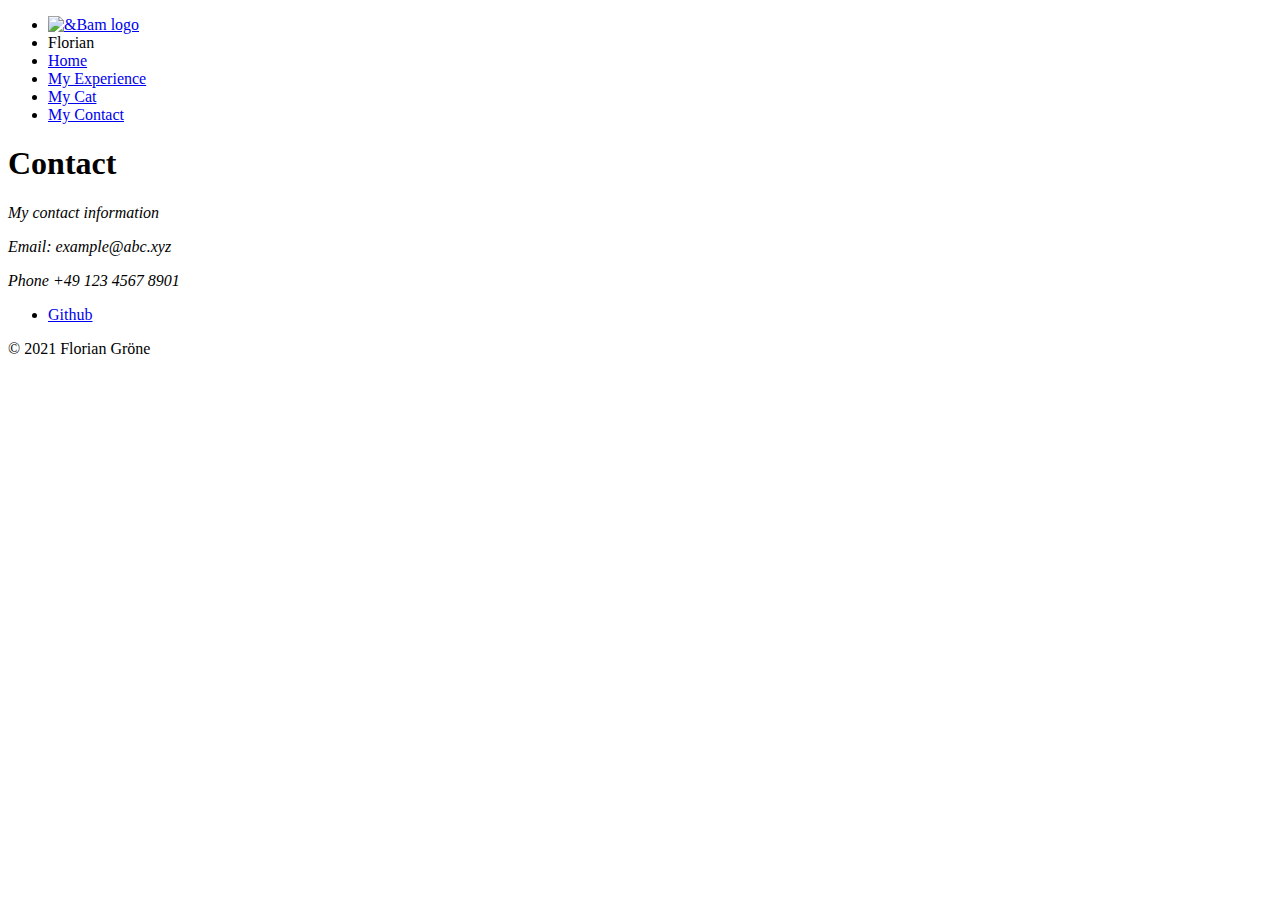
==== html/contact.html @ e944e022 "Added old files from old projects" ====
<!DOCTYPE html>
<html lang="en">
    <head>
        <link rel="stylesheet" href="styles.css">
        <meta charset="utf-8">
        <meta name="viewport" content="width=device-width, inital-scale=1,0">
        <title>Contact</title>
        <link href="https://fonts.googleapis.com/css?family=Muli%7CRoboto:400,300,500,700,900" rel="stylesheet">
    </head>
    <body>
        <header id="header-experience">
            <nav class="main-nav">
                <ul class="nav">
                    <li><a href="https://andbam.co/" target="_blank"><img id="logo" src="images/logo.png" alt="&Bam logo"></a></li>
                    <li class="name">Florian</li>
                    <li><a href="index.html" class="right-nav">Home</a></li>
                    <li><a href="experience.html" class="right-nav">My Experience</a></li>
                    <li><a href="my-cat.html" class="right-nav">My Cat</a></li>
                    <li><a href="contact.html" class="right-nav">My Contact</a></li>
                </ul>
            </nav>
            <h1 class="experience-title">Contact</h1>
        </header>
        <main>
            <section >
                <address class="address">
                    <p><em>My contact information</em></p>
                    <p><em>Email:</em> example@abc.xyz</p>
                    <p><em>Phone</em> +49 123 4567 8901</p>
                </address>
            </section>
        </main>
        <footer>
            <ul>
                <li><a href="https://github.com/florian-bam" target="_blank" class="social github">Github</a></li>
            </ul>
            <p>&copy; 2021 Florian Gröne</p>
        </footer>
    </body>
</html>
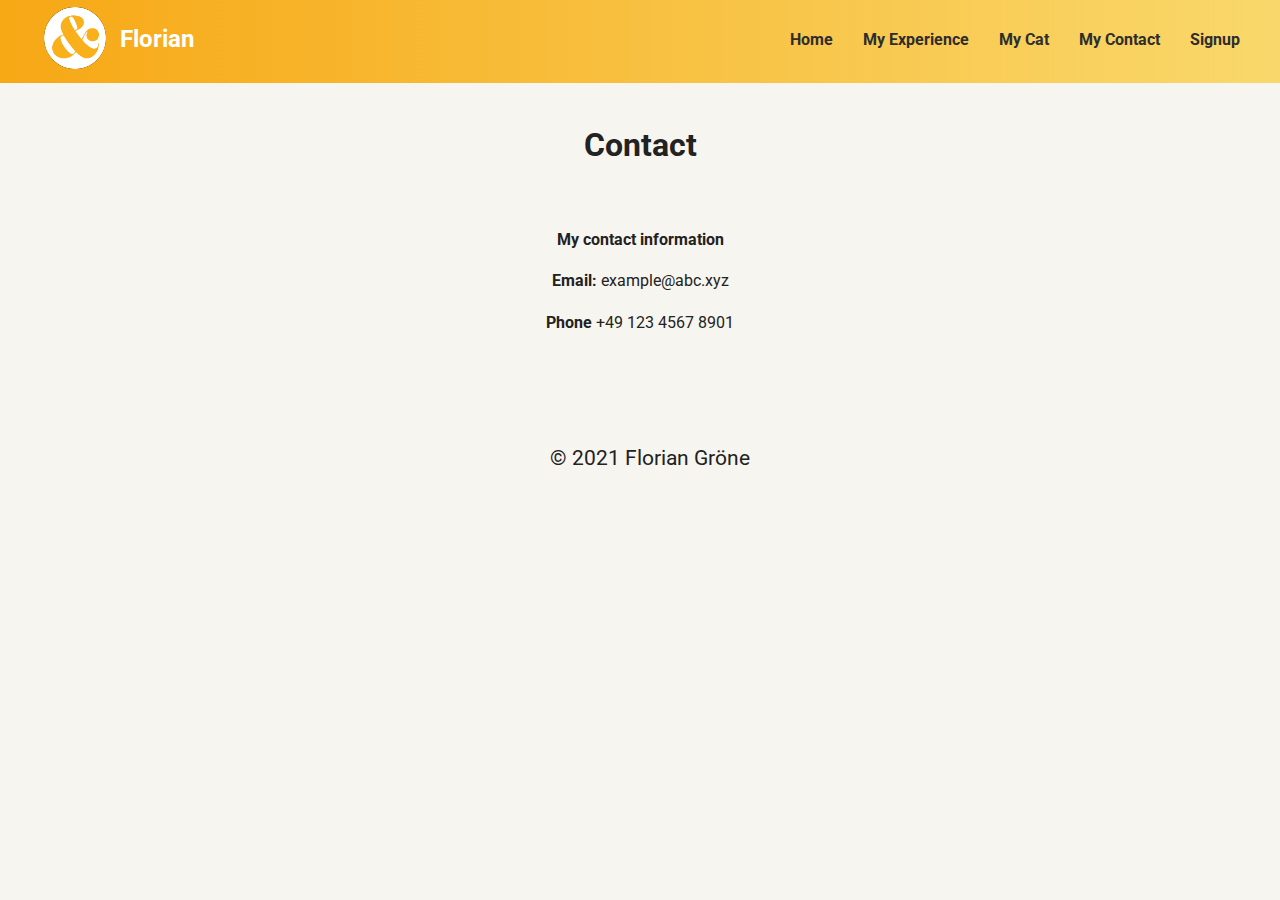
==== commit f72d6e47: "fixed links and included form, starting to allign header for mobile" ====
--- a/html/contact.html
+++ b/html/contact.html
@@ -1,7 +1,7 @@
 <!DOCTYPE html>
 <html lang="en">
     <head>
-        <link rel="stylesheet" href="styles.css">
+        <link rel="stylesheet" href="../css/styles.css">
         <meta charset="utf-8">
         <meta name="viewport" content="width=device-width, inital-scale=1,0">
         <title>Contact</title>
@@ -11,12 +11,13 @@
         <header id="header-experience">
             <nav class="main-nav">
                 <ul class="nav">
-                    <li><a href="https://andbam.co/" target="_blank"><img id="logo" src="images/logo.png" alt="&Bam logo"></a></li>
+                    <li><a href="https://andbam.co/" target="_blank"><img id="logo" src="../images/logo.png" alt="&Bam logo"></a></li>
                     <li class="name">Florian</li>
-                    <li><a href="index.html" class="right-nav">Home</a></li>
+                    <li><a href="../index.html" class="right-nav">Home</a></li>
                     <li><a href="experience.html" class="right-nav">My Experience</a></li>
                     <li><a href="my-cat.html" class="right-nav">My Cat</a></li>
                     <li><a href="contact.html" class="right-nav">My Contact</a></li>
+                    <li><a href="form.html" class="right-nav">Signup</a></li>
                 </ul>
             </nav>
             <h1 class="experience-title">Contact</h1>
--- a/css/styles.css
+++ b/css/styles.css
@@ -0,0 +1,294 @@
+/* Global Layout Set-up */
+* { 
+  box-sizing: border-box;
+}
+  
+body {
+  margin: 0;
+  padding: 0;
+  text-align: center;
+  font-family: 'Roboto', sans-serif;
+  color: #222;
+  background: #f7f5f0;
+}
+/* Link Styles */
+
+a {
+  text-decoration: none;
+  color: rgb(46, 45, 45);
+}
+a:hover {
+  color: #6633ff;
+}
+
+/* Section Styles */
+
+.main-nav {
+  width: 100%;
+  background: linear-gradient(to right, rgba(247, 168, 21) 0%, rgba(249, 216, 107, 1) 100%);
+  min-height: 70px;
+  position: fixed;
+  text-align: center;
+}
+.nav {
+  display: flex;
+  justify-content: space-around;
+  font-weight: 700;
+  list-style-type: none;
+  padding: 0;
+}
+
+.nav .name {
+    display: block;
+    margin-right: auto;
+    color: white;
+}
+
+.name {
+  margin-left: 60px;
+  font-size: 1.5em;
+}
+.nav li {
+  padding: 5px 10px 10px 10px;
+}
+.nav a {
+  transition: all .5s;
+}
+.nav a:hover {
+  color: white
+}
+header {
+  text-align: center;
+  background: url('../images/Alicantenyawebb\ \(1\).png') no-repeat top center ;
+  background-size: cover;
+  overflow: hidden;
+}
+header {
+  line-height: 1.5;
+}
+header .profile-image {
+  margin-top: 130px;
+  width: 150px;
+  height: auto;
+  border-radius: 50%;
+  border: 3px rgba(247, 168, 21, .9) solid;
+  transition: all .5s;
+}
+header .profile-image:hover {
+  transform: scale(1.2) rotate(360deg);
+}
+.tag {
+  background-color: #efefef;
+  color: black;
+  padding: 10px;
+  border-radius: 5px;
+  display: table;
+  margin: 10px auto;
+} 
+.location {
+  background-color: #fff;
+  color: rgb(247, 168, 21);
+  font-weight: 900;
+  letter-spacing: 3px;
+}
+.card {
+  margin: 30px;
+  padding: 20px 40px 40px;
+  width: -webkit-fill-available;
+  max-width: 600px;
+  text-align: left;
+  background: #fff;
+  border-bottom: 4px solid #ccc;
+  border-radius: 6px;
+  transition: all .5s;
+}
+.card:hover {
+  border-color: rgb(252,15,72);
+}
+
+ul.skills {
+  padding: 0;
+  text-align: center;
+}
+
+.skills li {
+  border-radius: 6px;
+  display: inline-block;
+  background: #ff9904;
+  color: white;
+  padding: 5px 10px;
+  margin: 2px;
+}
+
+.skills li:nth-child(odd) {
+  background: rgb(252,15,72);
+}
+
+footer {
+  width: 100%;
+  min-height: 30px;
+  padding: 20px 0 40px 20px;
+}
+
+footer .copyright {
+  top: -8px;
+  font-size: .75em;
+}
+
+footer ul {
+  list-style-type: none;
+  margin: 0;
+  padding: 0;
+}
+
+footer ul li {
+  display: inline-block;
+}
+
+a.social {
+  display: inline-block;
+  text-indent: -9999px;
+  margin-left: 5px;
+  width: 30px;
+  height: 30px;
+  background-size: 30px 30px;
+  opacity: .4;
+  transition: all .5s;
+}
+a.twitter {
+  background-image: url(images/twitter.svg);
+}
+a.linkedin {
+  background-image: url(images/linkedin.svg);
+}
+a.github {
+  background-image: url(images/github.svg);
+}
+a.social:hover {
+  opacity: 1;
+}
+.clearfix {
+  clear: both;
+}
+/* Florian start */
+#logo {
+  width: 70px;
+  height: auto;
+  border-radius: 50%;
+  position:fixed;
+  display: block;
+  margin-top: -18px;
+  padding: 4px;
+  text-align: center;
+  transition: all 0.5s;
+}
+#logo:hover {
+  transform: scale(1.2);
+}
+.my-experience {
+  text-align: left;
+  padding-left: 15px;
+}
+
+.right-nav {
+  display: inline-block;
+  margin-top: 7px;
+  margin-left: 10px;
+}
+
+.experience-title {
+  display: inline-block;
+  text-align: center;
+  top: auto;
+  padding-top: 100px;
+}
+
+#main-experience {
+  margin-top: -20px;
+}
+
+#header-experience {
+  background: none;
+  min-height: 0px;
+}
+h5 {
+  text-align:center;
+  font-style: italic;
+  font-weight: normal;
+}
+
+h2 {
+  text-align: center;
+}
+h3 {
+  text-align: center;
+}
+/* different .card, because 3 per row, not 2 */
+.card-experience {
+  margin: 30px;
+  padding: 20px 40px 40px;
+  width: -webkit-fill-available;
+  text-align: left;
+  background: #fff;
+  border-bottom: 4px solid #ccc;
+  border-radius: 6px;
+  transition: all .5s;
+}
+.card-experience:hover {
+  border-color: rgb(252,15,72);
+}
+address em {
+  font-weight: bold;
+  font-style: normal;
+}
+.address {
+  font-style: normal;
+}
+.kisa {
+  border-radius: 50%;
+  max-height: 300px;
+  max-width: 300px;
+  border: 12px rgba(247, 168, 21, .5) solid;
+}
+.article-kisa {
+  margin-top: -20px;
+}
+/* Florian end */
+
+/* Styles for larger screens */
+@media screen and (min-width: 720px) {
+  
+  .flex {
+      display: -ms-flexbox;      /* TWEENER - IE 10 */
+      display: flex; 
+      max-width: 1200px;
+      -ms-flex-pack: distribute;
+      justify-content: space-around;
+      margin: 0 auto;
+  }
+
+  header {
+    min-height: 470px;
+  }
+
+  .nav {
+    padding: 0 30px;
+  }
+
+
+  main {
+    padding-top: 20px;
+  }
+
+  main p {
+    line-height: 1.6em;
+  }
+
+  footer {
+    font-size: 1.3em;
+    max-width: 1200px;
+    margin: 40px auto;
+  }
+
+}
+
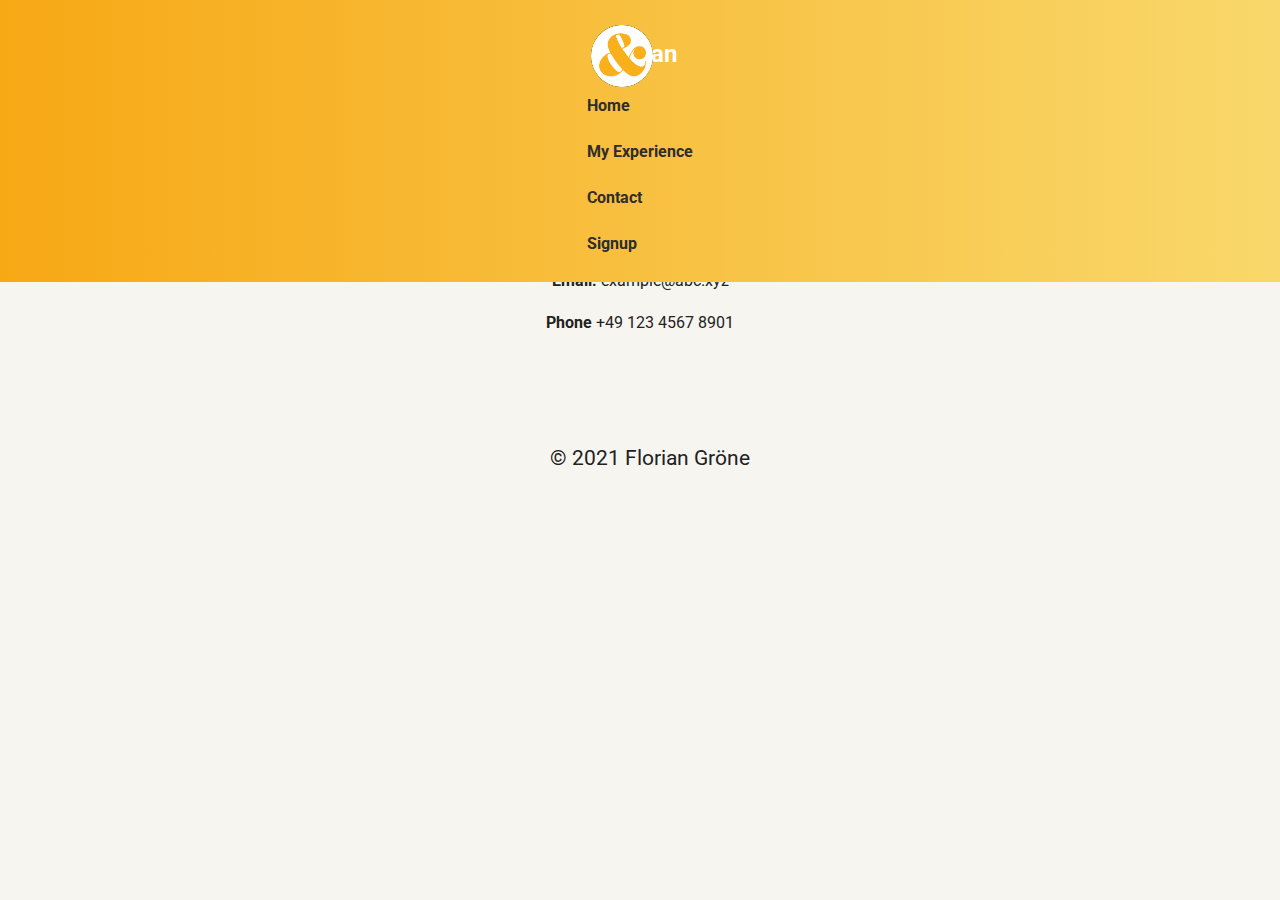
==== commit b067e9a0: "tried to figure out mobile header. probably failed" ====
--- a/html/contact.html
+++ b/html/contact.html
@@ -15,8 +15,7 @@
                     <li class="name">Florian</li>
                     <li><a href="../index.html" class="right-nav">Home</a></li>
                     <li><a href="experience.html" class="right-nav">My Experience</a></li>
-                    <li><a href="my-cat.html" class="right-nav">My Cat</a></li>
-                    <li><a href="contact.html" class="right-nav">My Contact</a></li>
+                    <li><a href="contact.html" class="right-nav">Contact</a></li>
                     <li><a href="form.html" class="right-nav">Signup</a></li>
                 </ul>
             </nav>
--- a/css/styles.css
+++ b/css/styles.css
@@ -255,6 +255,57 @@
 }
 /* Florian end */
 
+/* Fixing header for mobile */
+/* ================ */
+nav>.name {
+  color: #fff;
+  list-style: none;
+  margin-left: 0;
+  margin-top: 20px;
+  font-weight: 700;
+}
+#logo {
+  margin-top: 0;
+}
+li {
+  list-style: none;
+}
+.right-nav {
+  margin-left: 0;
+}
+.nav {
+  display: flex;
+  flex-direction: row;
+  align-items: center;
+}
+.m-nav-left {
+  display: flex;
+  flex-direction: column;
+  flex: 1 50%;
+  align-items: center;
+  margin-top: 7px;
+}
+.m-nav-right {
+  display: flex;
+  flex-direction: column;
+  flex: 1 50%;
+  align-items: center;
+  margin-top: 7px;
+}
+.nav li {
+  display: flex;
+  align-items: center;
+  margin: 0;
+  padding: 3px 0;
+}
+li>a {
+  align-self: center;
+}
+header .profile-image {
+  margin-top: 203px;
+}
+/* ================ */
+
 /* Styles for larger screens */
 @media screen and (min-width: 720px) {
   
@@ -289,6 +340,87 @@
     max-width: 1200px;
     margin: 40px auto;
   }
-
-}
-
+  
+  /* Start header stuff */
+  /* ================= */
+  .nav li {
+    display: flex;
+    align-items: center;
+    margin: 0;
+    padding: 3px 0;
+  }
+  li>a {
+    align-self: center;
+  }
+  header .profile-image {
+    margin-top: 203px;
+  }
+  header .profile-image {
+    margin-top: 130px;
+  }
+  .main-nav {
+  width: 100%;
+  background: linear-gradient(to right, rgba(247, 168, 21) 0%, rgba(249, 216, 107, 1) 100%);
+  min-height: 70px;
+  position: fixed;
+  text-align: center;
+  }
+  .nav {
+    display: flex;
+    justify-content: space-around;
+    font-weight: 700;
+    list-style-type: none;
+    padding: 0;
+  }
+  .nav .name {
+      display: block;
+      margin-right: auto;
+      color: white;
+  }
+  .name {
+    font-size: 1.5em;
+  }
+  .nav li {
+    padding: 5px 10px 10px 10px;
+  } 
+  .right-nav {
+    display: inline-block;
+    margin-top: 7px;
+    margin-left: 10px;
+  }
+  .right-nav {
+    margin-left: 0;
+  }
+  nav>.name {
+    display: flex;
+    margin: 20px auto 0 90px;
+  }
+  /* .nav {
+    display: flex;
+    flex-direction: row;
+    align-items: center;
+  } */
+  .nav,
+  .m-nav-left,
+  .m-nav-right {
+    display: inline-block;
+  }
+  nav>ul {
+    display: flex;
+    margin-left: auto;
+  }
+  .m-nav-left {
+    display: flex;
+    flex-direction: row;
+    align-items: center;
+    margin-top: 7px;
+  }
+  .m-nav-right {
+    display: flex;
+    flex-direction: row;
+    flex: 1;
+    align-items: center;
+    margin-top: 7px;
+  }
+}
+
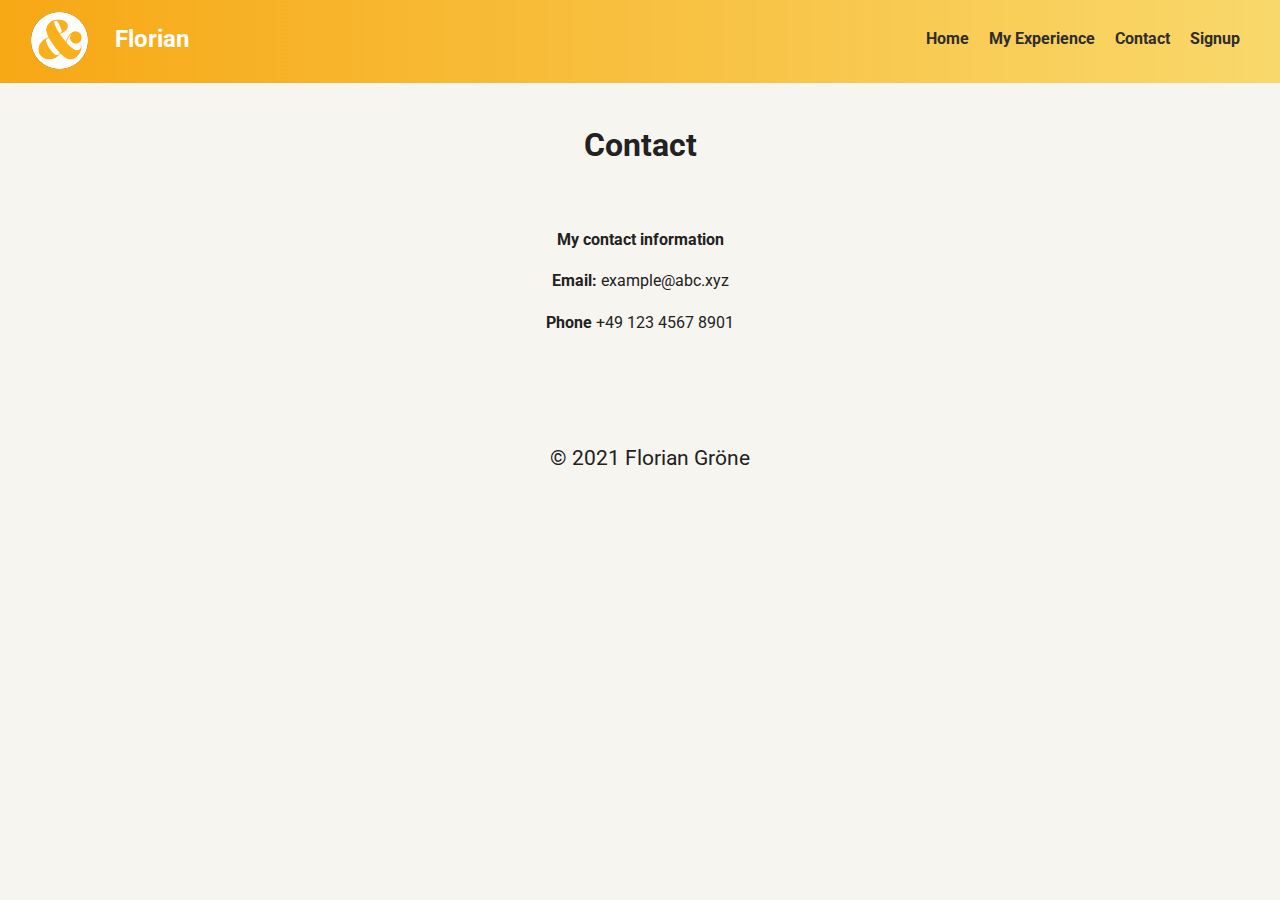
==== commit 98d894f5: "before trying to fix the form" ====
--- a/html/contact.html
+++ b/html/contact.html
@@ -11,14 +11,22 @@
         <header id="header-experience">
             <nav class="main-nav">
                 <ul class="nav">
+                  <div class="m-nav-name">
                     <li><a href="https://andbam.co/" target="_blank"><img id="logo" src="../images/logo.png" alt="&Bam logo"></a></li>
-                    <li class="name">Florian</li>
-                    <li><a href="../index.html" class="right-nav">Home</a></li>
-                    <li><a href="experience.html" class="right-nav">My Experience</a></li>
-                    <li><a href="contact.html" class="right-nav">Contact</a></li>
-                    <li><a href="form.html" class="right-nav">Signup</a></li>
+                    <li class="name">Florian</li>  
+                  </div>
+                  <div class="m-nav-nav">
+                    <div class="m-nav-left">
+                      <li class="right-nav"><a href="../index.html">Home</a></li>
+                      <li class="right-nav"><a href="experience.html">My Experience</a></li>
+                    </div>
+                    <div class="m-nav-right">
+                      <li><a href="#" class="right-nav">Contact</a></li>
+                      <li><a href="form.html" class="right-nav">Signup</a></li>
+                    </div>
+                  </div>
                 </ul>
-            </nav>
+              </nav>
             <h1 class="experience-title">Contact</h1>
         </header>
         <main>
--- a/css/styles.css
+++ b/css/styles.css
@@ -31,8 +31,6 @@
   text-align: center;
 }
 .nav {
-  display: flex;
-  justify-content: space-around;
   font-weight: 700;
   list-style-type: none;
   padding: 0;
@@ -40,12 +38,10 @@
 
 .nav .name {
     display: block;
-    margin-right: auto;
     color: white;
 }
 
 .name {
-  margin-left: 60px;
   font-size: 1.5em;
 }
 .nav li {
@@ -67,7 +63,7 @@
   line-height: 1.5;
 }
 header .profile-image {
-  margin-top: 130px;
+  margin-top: 165px;
   width: 150px;
   height: auto;
   border-radius: 50%;
@@ -172,7 +168,7 @@
 }
 /* Florian start */
 #logo {
-  width: 70px;
+  width: 65px;
   height: auto;
   border-radius: 50%;
   position:fixed;
@@ -190,17 +186,11 @@
   padding-left: 15px;
 }
 
-.right-nav {
-  display: inline-block;
-  margin-top: 7px;
-  margin-left: 10px;
-}
-
 .experience-title {
   display: inline-block;
   text-align: center;
   top: auto;
-  padding-top: 100px;
+  padding-top: 140px;
 }
 
 #main-experience {
@@ -257,52 +247,45 @@
 
 /* Fixing header for mobile */
 /* ================ */
-nav>.name {
-  color: #fff;
-  list-style: none;
-  margin-left: 0;
-  margin-top: 20px;
-  font-weight: 700;
-}
-#logo {
-  margin-top: 0;
-}
-li {
-  list-style: none;
-}
-.right-nav {
-  margin-left: 0;
-}
+
+/* Containers */
 .nav {
   display: flex;
   flex-direction: row;
+  flex-wrap: wrap;
   align-items: center;
+}
+.m-nav-name {
+  display: flex;
+  flex-direction: column;
+  flex: 1 100%;
+}
+.m-nav-nav {
+  display: flex;
+  flex: 1 100%;
 }
 .m-nav-left {
   display: flex;
   flex-direction: column;
   flex: 1 50%;
-  align-items: center;
-  margin-top: 7px;
 }
 .m-nav-right {
   display: flex;
   flex-direction: column;
   flex: 1 50%;
-  align-items: center;
-  margin-top: 7px;
-}
-.nav li {
-  display: flex;
-  align-items: center;
-  margin: 0;
-  padding: 3px 0;
-}
-li>a {
+}
+
+/* Elements */
+.name {
   align-self: center;
-}
-header .profile-image {
-  margin-top: 203px;
+  flex: 1;
+  padding: 0;
+  margin-top: -20px;
+}
+
+header>.name {
+  margin-top: 10px;
+  padding: 10px;
 }
 /* ================ */
 
@@ -343,84 +326,34 @@
   
   /* Start header stuff */
   /* ================= */
-  .nav li {
-    display: flex;
-    align-items: center;
-    margin: 0;
-    padding: 3px 0;
-  }
-  li>a {
-    align-self: center;
-  }
-  header .profile-image {
-    margin-top: 203px;
-  }
-  header .profile-image {
-    margin-top: 130px;
-  }
-  .main-nav {
-  width: 100%;
-  background: linear-gradient(to right, rgba(247, 168, 21) 0%, rgba(249, 216, 107, 1) 100%);
-  min-height: 70px;
-  position: fixed;
-  text-align: center;
-  }
+
+  /* Containers */
   .nav {
-    display: flex;
-    justify-content: space-around;
-    font-weight: 700;
-    list-style-type: none;
-    padding: 0;
-  }
-  .nav .name {
-      display: block;
-      margin-right: auto;
-      color: white;
-  }
-  .name {
-    font-size: 1.5em;
-  }
-  .nav li {
-    padding: 5px 10px 10px 10px;
-  } 
-  .right-nav {
-    display: inline-block;
-    margin-top: 7px;
-    margin-left: 10px;
-  }
-  .right-nav {
-    margin-left: 0;
-  }
-  nav>.name {
-    display: flex;
-    margin: 20px auto 0 90px;
-  }
-  /* .nav {
-    display: flex;
     flex-direction: row;
-    align-items: center;
-  } */
-  .nav,
+    flex-wrap: nowrap;
+  }
+  .m-nav-name,
+  .m-nav-nav,
   .m-nav-left,
   .m-nav-right {
-    display: inline-block;
-  }
-  nav>ul {
-    display: flex;
-    margin-left: auto;
-  }
-  .m-nav-left {
-    display: flex;
+    flex: none;
     flex-direction: row;
-    align-items: center;
-    margin-top: 7px;
-  }
-  .m-nav-right {
-    display: flex;
-    flex-direction: row;
-    flex: 1;
-    align-items: center;
-    margin-top: 7px;
-  }
-}
-
+  }
+  .m-nav-name {
+    margin-right: auto;
+  }
+
+  /* Header Elements */
+  #logo {
+    margin: -13px;
+  }
+  .m-nav-name>.name {
+    margin: 0 auto 0 55px;
+  }
+  .experience-title {
+    padding-top: 100px;
+  }
+
+  /* ================= */
+}
+
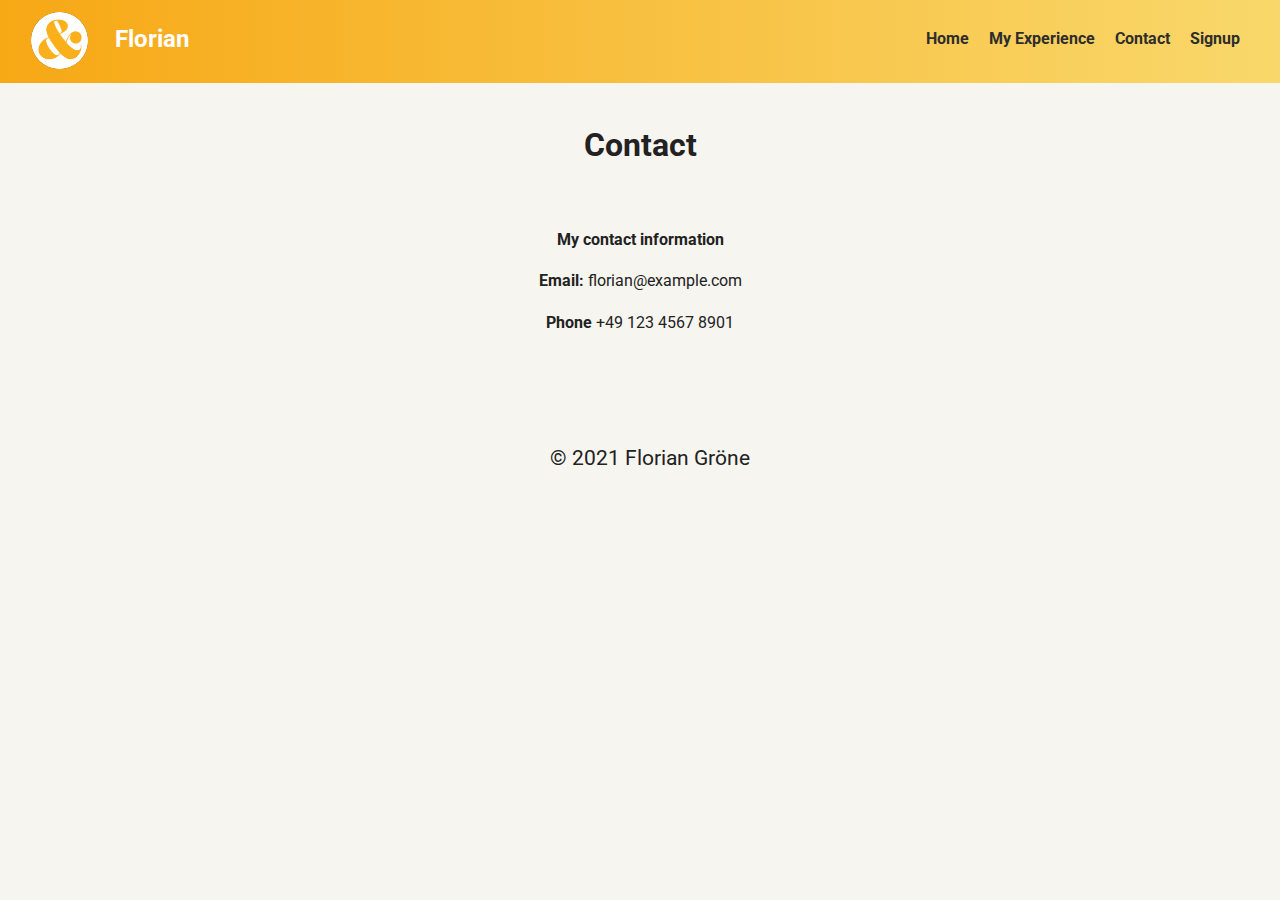
==== commit 94bfb45b: "last changes. Done now" ====
--- a/html/contact.html
+++ b/html/contact.html
@@ -33,7 +33,7 @@
             <section >
                 <address class="address">
                     <p><em>My contact information</em></p>
-                    <p><em>Email:</em> example@abc.xyz</p>
+                    <p><em>Email:</em> florian@example.com</p>
                     <p><em>Phone</em> +49 123 4567 8901</p>
                 </address>
             </section>
--- a/css/styles.css
+++ b/css/styles.css
@@ -121,7 +121,7 @@
 }
 
 footer {
-  width: 100%;
+  width: 80vw;
   min-height: 30px;
   padding: 20px 0 40px 20px;
 }
@@ -353,7 +353,6 @@
   .experience-title {
     padding-top: 100px;
   }
-
   /* ================= */
 }
 
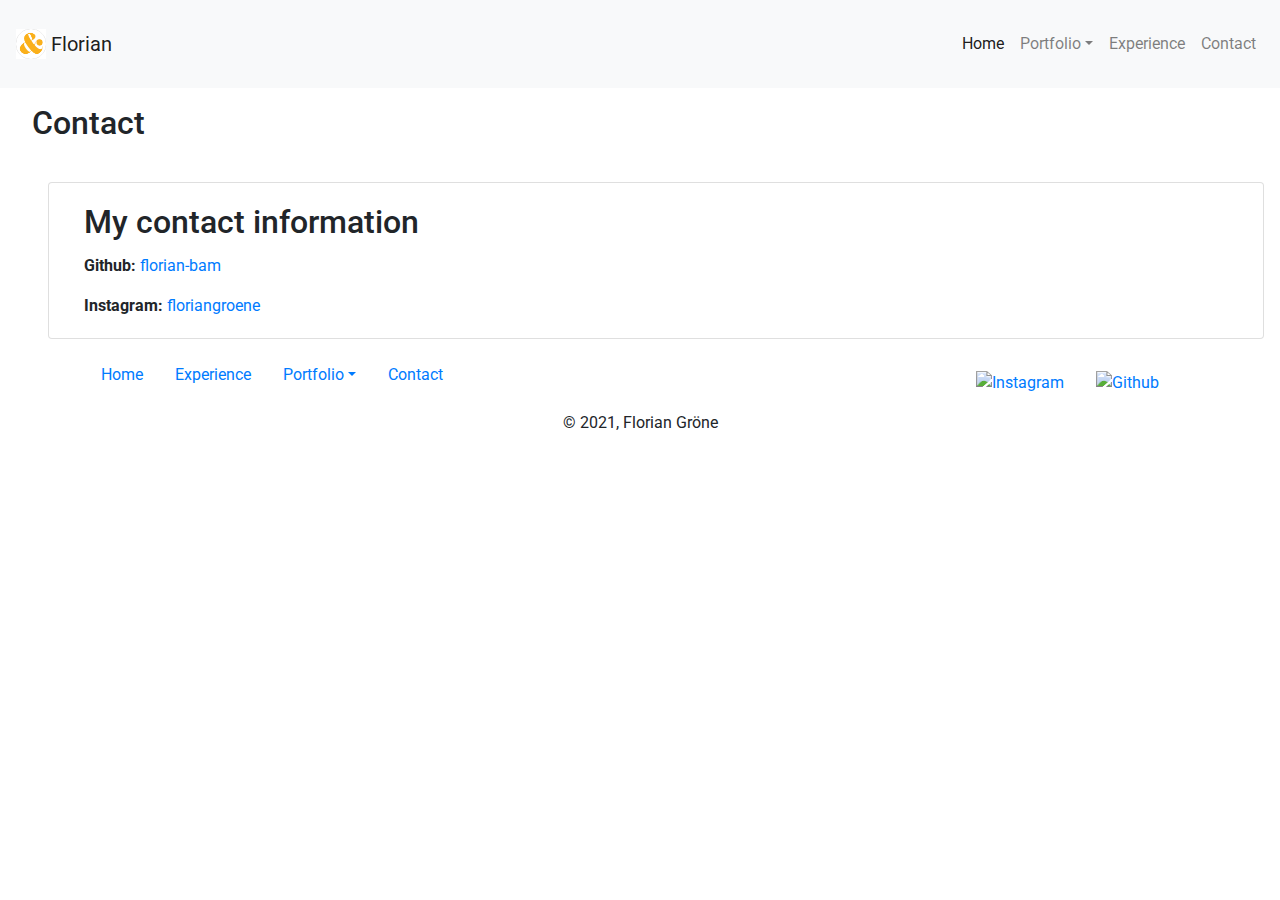
==== commit ec759aae: "updated website" ====
--- a/html/contact.html
+++ b/html/contact.html
@@ -1,48 +1,131 @@
 <!DOCTYPE html>
-<html lang="en">
+<html>
     <head>
-        <link rel="stylesheet" href="../css/styles.css">
-        <meta charset="utf-8">
-        <meta name="viewport" content="width=device-width, inital-scale=1,0">
-        <title>Contact</title>
+        <title>Florian Gröne</title>
+        <meta http-equiv="Content-Type" content="text/html;charset=UTF-8">
+        <meta name="viewport" content="width=device-width, initial-scale=1.0">
+        <link rel="stylesheet" href="https://maxcdn.bootstrapcdn.com/bootstrap/4.0.0/css/bootstrap.min.css" integrity="sha384-Gn5384xqQ1aoWXA+058RXPxPg6fy4IWvTNh0E263XmFcJlSAwiGgFAW/dAiS6JXm" crossorigin="anonymous">
+        <link rel="stylesheet" href="../css/style.css">
         <link href="https://fonts.googleapis.com/css?family=Muli%7CRoboto:400,300,500,700,900" rel="stylesheet">
     </head>
     <body>
-        <header id="header-experience">
-            <nav class="main-nav">
-                <ul class="nav">
-                  <div class="m-nav-name">
-                    <li><a href="https://andbam.co/" target="_blank"><img id="logo" src="../images/logo.png" alt="&Bam logo"></a></li>
-                    <li class="name">Florian</li>  
-                  </div>
-                  <div class="m-nav-nav">
-                    <div class="m-nav-left">
-                      <li class="right-nav"><a href="../index.html">Home</a></li>
-                      <li class="right-nav"><a href="experience.html">My Experience</a></li>
+        <header bg-warning>
+            <nav class="navbar navbar-expand-lg navbar-light bg-light py-4 bg-warning">
+            <!-- Nav Bar -->
+                <!-- Logo -->
+                <a class="navbar-brand" href="#">
+                    <img src="../images/logo.png" width="30" height="30" class="d-inline-block align-top" alt="" style="background-color: #f8f9fa;">
+                    Florian
+                </a>
+
+                <!-- Toggle Button -->
+                <button class="navbar-toggler" type="button" data-toggle="collapse" data-target="#navbarMain" aria-controls="navbarMain" aria-expanded="false" aria-label="Toggle navigation">
+                    <span class="navbar-toggler-icon"></span>
+                </button>
+
+                <!-- Nav items -->
+                <div class="collapse navbar-collapse" id="navbarMain">
+                    <ul class="navbar-nav ml-lg-auto mt-2 mt-lg-0">
+                        <li class="nav-item active">
+                            <a class="nav-link active" href="../index.html">Home</a>
+                        </li>
+                        <li class="nav-item dropdown">
+                            <a class="nav-link dropdown-toggle" data-toggle="dropdown" href="#" role="button" aria-haspopup="true" aria-expanded="false">Portfolio</a>
+                            <div class="dropdown-menu">
+                              <a class="dropdown-item" href="http://floriangroene.com/tech-degree-project-7/" target="_blank">WebApp Dashboard</a>
+                              <a class="dropdown-item" href="http://floriangroene.com/tech-degree-project-5/" target="_blank">Interactive Photo Gallery</a>
+                              <a class="dropdown-item" href="http://floriangroene.com/Tech-Degree-Project-3/" target="_blank">Online Registration Form</a>
+                              <a class="dropdown-item" href="http://floriangroene.com/tech-degree-project-6/" target="_blank">Game Show App</a>
+                              <a class="dropdown-item" href="http://floriangroene.com/tech-degree-project-8/" target="_blank">API populated Employee Directory</a>
+                            </div>
+                        </li>
+                        <li class="nav-item">
+                            <a class="nav-link" href="experience.html">Experience</a>
+                        </li>
+                        <!-- 
+                        <li class="nav-item">
+                            <a class="nav-link" href="#">Reviews</a>
+                            -> Add Video Revies from Bostjan, Fritz and Nichelle + their websites (maybe even Jan?)
+                        </li>
+                        -->
+                        <li class="nav-item">
+                            <a class="nav-link" href="#top">Contact</a>
+                        </li>
+                    </ul>
+                </div>
+            </nav>
+        </header>
+        <main class="mx-3">
+            <section>
+            <!-- Background, Skills, Goals -->
+                <div class="row">
+                    <div class="col m-3">
+                        <h2>Contact</h2>
                     </div>
-                    <div class="m-nav-right">
-                      <li><a href="#" class="right-nav">Contact</a></li>
-                      <li><a href="form.html" class="right-nav">Signup</a></li>
+                </div>
+                <div class="row-3 mx-3">
+                    <div class="col-lg justify-content-center card m-3">
+                        <article class="card-body">
+                            <h2 class="card-title">My contact information</h2>
+                            <p class="card-text"><strong>Github:</strong> <a href="https://github.com/florian-bam" target="_blank">florian-bam</a></p>
+                            <p class="card-text"><strong>Instagram:</strong> <a href="https://www.instagram.com/floriangroene/" target="_blank">floriangroene</a></p>
+                        </article> 
                     </div>
-                  </div>
-                </ul>
-              </nav>
-            <h1 class="experience-title">Contact</h1>
-        </header>
-        <main>
-            <section >
-                <address class="address">
-                    <p><em>My contact information</em></p>
-                    <p><em>Email:</em> florian@example.com</p>
-                    <p><em>Phone</em> +49 123 4567 8901</p>
-                </address>
+                </div>
             </section>
         </main>
         <footer>
-            <ul>
-                <li><a href="https://github.com/florian-bam" target="_blank" class="social github">Github</a></li>
-            </ul>
-            <p>&copy; 2021 Florian Gröne</p>
+        <!-- Bottom nav + Copywrite message -->
+            <div class="container">
+                <div class="row">
+                    <div class="col mr-auto">
+                        <ul class="nav">
+                            <li class="nav-item">
+                                <a class="nav-link active" href="../index.html">Home</a>
+                            </li>
+                            <li class="nav-item">
+                                <a class="nav-link" href="experience.html">Experience</a>
+                            </li>
+                            <li class="nav-item dropdown">
+                                <a class="nav-link dropdown-toggle" data-toggle="dropdown" href="#" role="button" aria-haspopup="true" aria-expanded="false">Portfolio</a>
+                                <div class="dropdown-menu">
+                                    <a class="dropdown-item" href="http://floriangroene.com/tech-degree-project-7/" target="_blank">WebApp Dashboard</a>
+                                    <a class="dropdown-item" href="http://floriangroene.com/tech-degree-project-5/" target="_blank">Interactive Photo Gallery</a>
+                                    <a class="dropdown-item" href="http://floriangroene.com/Tech-Degree-Project-3/" target="_blank">Online Registration Form</a>
+                                    <a class="dropdown-item" href="http://floriangroene.com/tech-degree-project-6/" target="_blank">Game Show App</a>
+                                    <a class="dropdown-item" href="http://floriangroene.com/tech-degree-project-8/" target="_blank">API populated Employee Directory</a>
+                                </div>
+                                </li>
+                            <!-- 
+                            <li class="nav-item">
+                                <a class="nav-link" href="#">Reviews</a>
+                                -> Add Video Revies from Bostjan, Fritz and Nichelle + their websites (maybe even Jan?)
+                            </li>
+                            -->
+                            <li class="nav-item">
+                                <a class="nav-link" href="#top">Contact</a>
+                            </li>
+                        </ul>
+                    </div>
+                    <div class="col-sm-3">
+                        <div class="row justify-content-center">
+                            <a href="https://www.instagram.com/floriangroene/" target="_blank">
+                                    <img src="../svgs/instagram.svg" alt="Instagram" style="width: 30px;" class="m-3">
+                                </a>
+                            <a href="https://github.com/florian-bam" target="_blank">
+                                    <img src="../svgs/github.svg" alt="Github" style="width: 30px;" class="m-3">
+                                </a>
+                        </div>
+                    </div>
+                </div>
+                <div class="row justify-content-center">
+                    <p>&copy; 2021, Florian Gröne</p>
+                </div>
+            </div>
         </footer>
+        <script src="https://code.jquery.com/jquery-3.2.1.slim.min.js" integrity="sha384-KJ3o2DKtIkvYIK3UENzmM7KCkRr/rE9/Qpg6aAZGJwFDMVNA/GpGFF93hXpG5KkN" crossorigin="anonymous"></script>
+        <script src="https://cdnjs.cloudflare.com/ajax/libs/popper.js/1.12.9/umd/popper.min.js" integrity="sha384-ApNbgh9B+Y1QKtv3Rn7W3mgPxhU9K/ScQsAP7hUibX39j7fakFPskvXusvfa0b4Q" crossorigin="anonymous"></script>
+        <script src="https://maxcdn.bootstrapcdn.com/bootstrap/4.0.0/js/bootstrap.min.js" integrity="sha384-JZR6Spejh4U02d8jOt6vLEHfe/JQGiRRSQQxSfFWpi1MquVdAyjUar5+76PVCmYl" crossorigin="anonymous"></script>
+        <script src="../js/app.js"></script>
     </body>
 </html>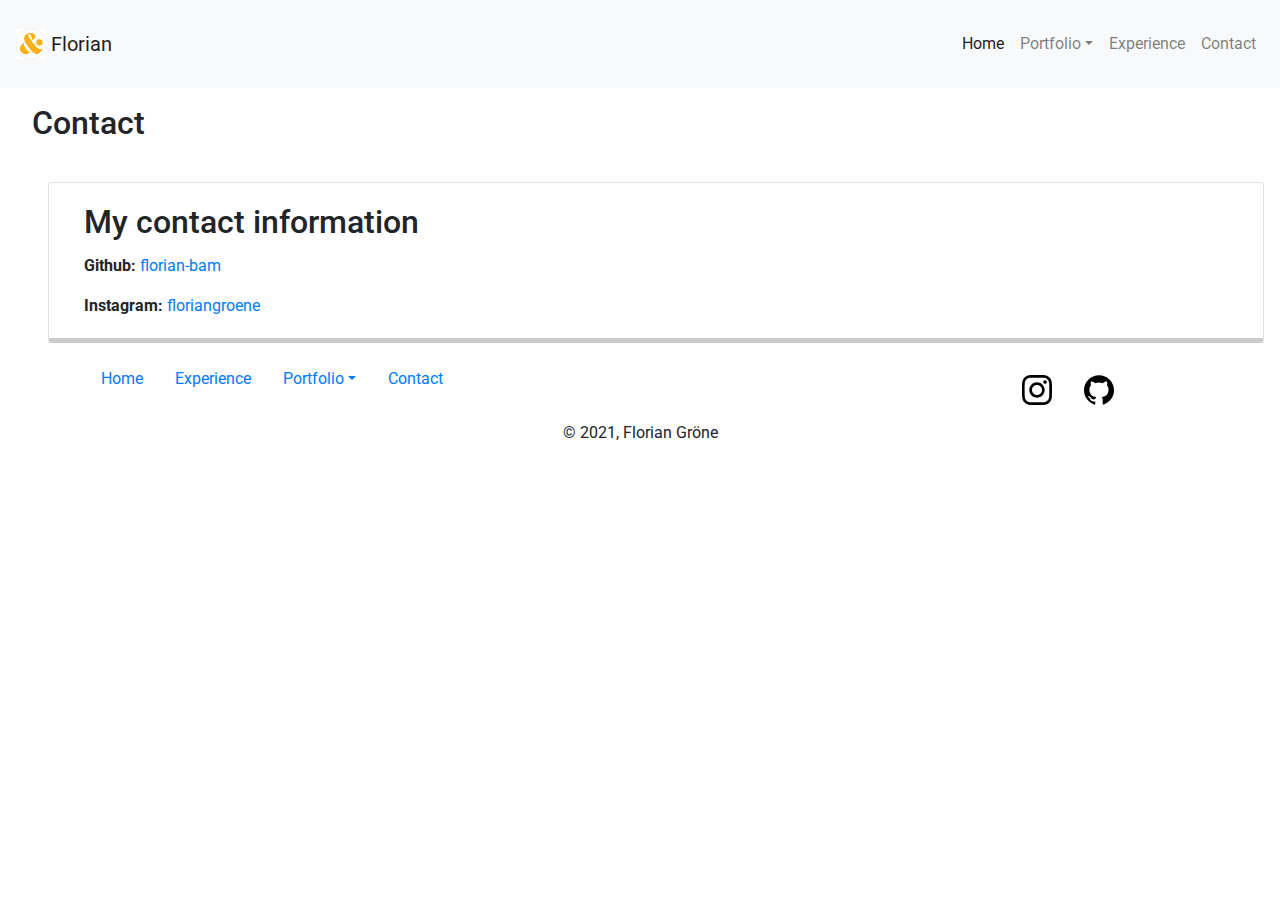
==== commit d3089629: "passed the validator" ====
--- a/html/contact.html
+++ b/html/contact.html
@@ -1,5 +1,5 @@
 <!DOCTYPE html>
-<html>
+<html lang="en">
     <head>
         <title>Florian Gröne</title>
         <meta http-equiv="Content-Type" content="text/html;charset=UTF-8">
@@ -9,7 +9,7 @@
         <link href="https://fonts.googleapis.com/css?family=Muli%7CRoboto:400,300,500,700,900" rel="stylesheet">
     </head>
     <body>
-        <header bg-warning>
+        <header>
             <nav class="navbar navbar-expand-lg navbar-light bg-light py-4 bg-warning">
             <!-- Nav Bar -->
                 <!-- Logo -->
--- a/css/style.css
+++ b/css/style.css
@@ -0,0 +1,7 @@
+.card {
+  border-bottom: solid 5px #CCCCCC;
+}
+.card:hover {
+  transition: ease-in;
+  border-bottom: solid 5px #FC0F48;
+}